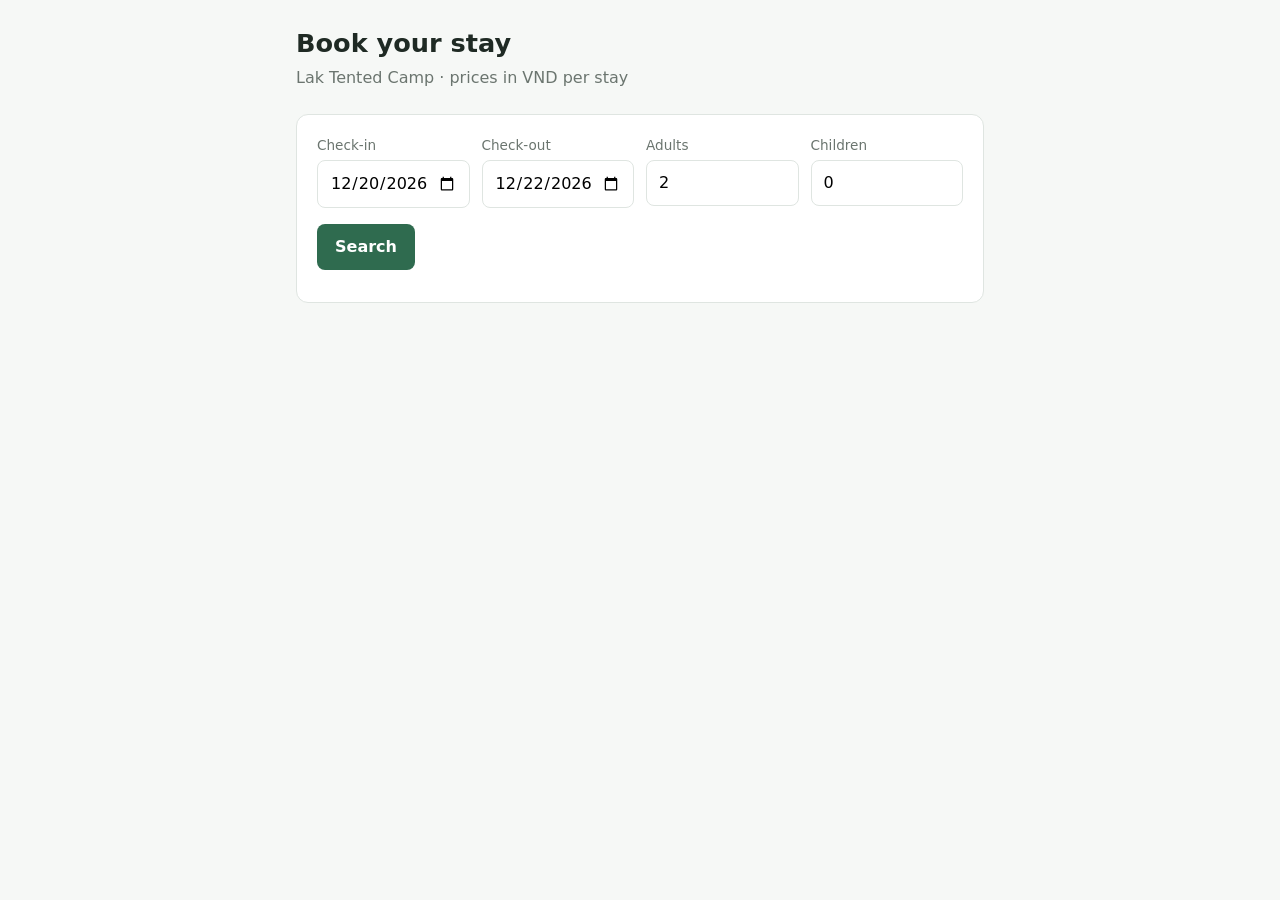
==== addons/lak_booking_engine/static/book.html @ 634240e0 "Booking engine phase 2: website holds paid by MB Bank transfer POST /api/book/hold turns an accepted" ====
<!doctype html>
<html lang="en">
<head>
<meta charset="utf-8">
<meta name="viewport" content="width=device-width, initial-scale=1">
<meta name="robots" content="noindex">
<title>Book Lak Tented Camp</title>
<style>
  :root { --ink:#1f2a24; --muted:#6b756f; --line:#dfe5e1; --bg:#f6f8f6; --card:#fff; --accent:#2f6b4f; --warn:#b4541a; }
  * { box-sizing: border-box; }
  body { margin:0; font:16px/1.5 system-ui, -apple-system, "Segoe UI", Roboto, sans-serif; color:var(--ink); background:var(--bg); }
  main { max-width:720px; margin:0 auto; padding:24px 16px 64px; }
  h1 { font-size:1.6rem; margin:0 0 4px; }
  .sub { color:var(--muted); margin:0 0 24px; }
  .card { background:var(--card); border:1px solid var(--line); border-radius:12px; padding:20px; margin-bottom:16px; }
  .grid { display:grid; grid-template-columns:repeat(auto-fit, minmax(140px, 1fr)); gap:12px; }
  label { display:block; font-size:.85rem; color:var(--muted); margin-bottom:4px; }
  input, textarea { width:100%; font:inherit; padding:10px 12px; border:1px solid var(--line); border-radius:8px; background:#fff; }
  button { font:inherit; font-weight:600; padding:11px 18px; border:0; border-radius:8px; background:var(--accent); color:#fff; cursor:pointer; }
  button.ghost { background:transparent; color:var(--accent); border:1px solid var(--accent); }
  button:disabled { opacity:.5; cursor:wait; }
  .offer { display:flex; justify-content:space-between; gap:16px; align-items:center; flex-wrap:wrap; }
  .offer h3 { margin:0; font-size:1.1rem; }
  .price { font-size:1.25rem; font-weight:700; white-space:nowrap; }
  .small { font-size:.85rem; color:var(--muted); }
  .left { color:var(--warn); font-weight:600; font-size:.85rem; }
  .err { color:#a12a2a; margin:12px 0 0; }
  table { width:100%; border-collapse:collapse; }
  td { padding:8px 0; border-bottom:1px solid var(--line); vertical-align:top; }
  td:first-child { color:var(--muted); width:42%; padding-right:12px; }
  .copy { font-weight:700; letter-spacing:.03em; }
  .qr { text-align:center; margin:16px 0 0; }
  .qr img { width:240px; max-width:100%; }
  .badge { display:inline-block; padding:2px 10px; border-radius:999px; background:#fdf1d8; color:#7a5200; font-size:.85rem; font-weight:600; }
  .badge.ok { background:#dcf1e4; color:#1e5a3a; }
  .hidden { display:none; }
</style>
</head>
<body>
<main>
  <h1>Book your stay</h1>
  <p class="sub">Lak Tented Camp · prices in VND per stay</p>

  <section class="card" id="search">
    <div class="grid">
      <div><label for="checkin">Check-in</label><input type="date" id="checkin"></div>
      <div><label for="checkout">Check-out</label><input type="date" id="checkout"></div>
      <div><label for="adults">Adults</label><input type="number" id="adults" min="1" max="20" value="2"></div>
      <div><label for="children">Children</label><input type="number" id="children" min="0" max="10" value="0"></div>
    </div>
    <p style="margin:16px 0 0"><button id="searchBtn">Search</button></p>
    <p class="err" id="searchErr"></p>
  </section>

  <section id="offers"></section>

  <section class="card hidden" id="guest">
    <h2 style="margin-top:0;font-size:1.2rem">Your details</h2>
    <p class="small" id="chosen"></p>
    <div class="grid">
      <div style="grid-column:1/-1"><label for="gname">Full name</label><input id="gname" autocomplete="name"></div>
      <div><label for="gemail">Email</label><input id="gemail" type="email" autocomplete="email"></div>
      <div><label for="gphone">Phone (optional)</label><input id="gphone" type="tel" autocomplete="tel"></div>
      <div style="grid-column:1/-1"><label for="gnote">Requests (optional)</label><textarea id="gnote" rows="2"></textarea></div>
    </div>
    <p class="small">Payment: bank transfer of the full amount. Your room is held while we wait for it.</p>
    <div id="turnstile"></div>
    <p style="margin:16px 0 0"><button id="bookBtn">Book and get payment details</button>
       <button class="ghost" id="backBtn">Back</button></p>
    <p class="err" id="bookErr"></p>
  </section>

  <section class="card hidden" id="done"></section>
</main>

<script>
const SITEKEY = '__TURNSTILE_SITEKEY__';
const $ = (id) => document.getElementById(id);
const vnd = (n) => new Intl.NumberFormat('vi-VN').format(Math.round(n)) + ' ₫';
const esc = (s) => String(s ?? '').replace(/[&<>"']/g, (c) => ({'&':'&amp;','<':'&lt;','>':'&gt;','"':'&quot;',"'":'&#39;'}[c]));
let chosen = null, turnstileToken = '';

(function initDates() {
  const d = new Date(); d.setDate(d.getDate() + 14);
  const iso = (x) => x.toISOString().slice(0, 10);
  $('checkin').value = iso(d); d.setDate(d.getDate() + 2); $('checkout').value = iso(d);
})();

if (SITEKEY) {
  window.onTurnstile = () => turnstile.render('#turnstile', { sitekey: SITEKEY, callback: (t) => { turnstileToken = t; } });
  const s = document.createElement('script');
  s.src = 'https://challenges.cloudflare.com/turnstile/v0/api.js?onload=onTurnstile'; s.async = true;
  document.head.appendChild(s);
}

$('searchBtn').onclick = async () => {
  $('searchErr').textContent = ''; $('offers').innerHTML = ''; $('guest').classList.add('hidden'); $('done').classList.add('hidden');
  const q = new URLSearchParams({ checkin: $('checkin').value, checkout: $('checkout').value, adults: $('adults').value, children: $('children').value });
  $('searchBtn').disabled = true;
  try {
    const r = await fetch('/api/book/search?' + q); const d = await r.json();
    if (!d.ok) { $('searchErr').textContent = d.message; return; }
    if (!d.offers.length) { $('offers').innerHTML = '<div class="card">No rooms are free for these dates. Please try other dates.</div>'; return; }
    $('offers').innerHTML = d.offers.map((o, i) => `
      <div class="card offer">
        <div>
          <h3>${o.rooms_needed > 1 ? o.rooms_needed + ' × ' : ''}${esc(o.name)}</h3>
          <div class="small">${esc(o.description)}</div>
          <div class="small">${d.nights} night(s) · up to ${o.capacity} guests per room</div>
          ${o.only_left ? `<div class="left">Only ${o.only_left} left</div>` : ''}
        </div>
        <div style="text-align:right">
          <div class="price">${vnd(o.total)}</div>
          <button data-i="${i}">Select</button>
        </div>
      </div>`).join('');
    $('offers').querySelectorAll('button').forEach((b) => b.onclick = () => {
      chosen = d.offers[+b.dataset.i];
      $('chosen').textContent = `${chosen.rooms_needed} × ${chosen.name}, ${d.checkin} → ${d.checkout}, ${vnd(chosen.total)}`;
      $('offers').innerHTML = ''; $('guest').classList.remove('hidden'); $('gname').focus();
    });
  } catch (e) { $('searchErr').textContent = 'Search failed, please try again.'; }
  finally { $('searchBtn').disabled = false; }
};

$('backBtn').onclick = () => { $('guest').classList.add('hidden'); $('searchBtn').click(); };

$('bookBtn').onclick = async () => {
  $('bookErr').textContent = ''; $('bookBtn').disabled = true;
  try {
    const r = await fetch('/api/book/hold', { method: 'POST', headers: { 'Content-Type': 'application/json' },
      body: JSON.stringify({ quote: chosen.quote, payment_method: 'bank', turnstile: turnstileToken,
        guest: { name: $('gname').value, email: $('gemail').value, phone: $('gphone').value, note: $('gnote').value } }) });
    const d = await r.json();
    if (!d.ok) { $('bookErr').textContent = d.message; return; }
    showHold(d); $('guest').classList.add('hidden');
  } catch (e) { $('bookErr').textContent = 'Booking failed, please try again.'; }
  finally { $('bookBtn').disabled = false; }
};

function showHold(h) {
  const b = h.bank, ok = h.state === 'confirmed';
  $('done').innerHTML = `
    <h2 style="margin-top:0;font-size:1.2rem">Booking ${esc(h.reference)}
      <span class="badge ${ok ? 'ok' : ''}">${ok ? 'Confirmed' : h.state === 'pending' ? 'Awaiting payment' : esc(h.state)}</span></h2>
    ${ok ? '<p>We have received your payment. See you soon!</p>' : `
    <p>Your room is held until <strong>${esc(h.expires_display)}</strong>. Please transfer the full amount:</p>
    <table>
      <tr><td>Amount</td><td class="copy">${vnd(h.amount)}</td></tr>
      <tr><td>Bank</td><td>${esc(b.bank_name)}</td></tr>
      <tr><td>Account number</td><td class="copy">${esc(b.account_number)}</td></tr>
      <tr><td>Account holder</td><td>${esc(b.account_holder)}</td></tr>
      ${b.swift ? `<tr><td>SWIFT</td><td>${esc(b.swift)}</td></tr>` : ''}
      <tr><td>Transfer note</td><td class="copy">${esc(b.transfer_note)}</td></tr>
    </table>
    ${h.qr_url ? `<div class="qr"><img src="${esc(h.qr_url)}" alt="VietQR code"><div class="small">Scan with any Vietnamese banking app</div></div>` : ''}
    <p class="small">We have emailed you these details. Your booking is confirmed once the money arrives.</p>
    <p><button class="ghost" id="refreshBtn">Check payment status</button></p>`}`;
  $('done').classList.remove('hidden');
  const rb = $('refreshBtn');
  if (rb) rb.onclick = async () => {
    const r = await fetch('/api/book/hold/status?' + new URLSearchParams({ ref: h.reference, token: h.token }));
    const d = await r.json(); if (d.ok) showHold(d);
  };
}
</script>
</body>
</html>
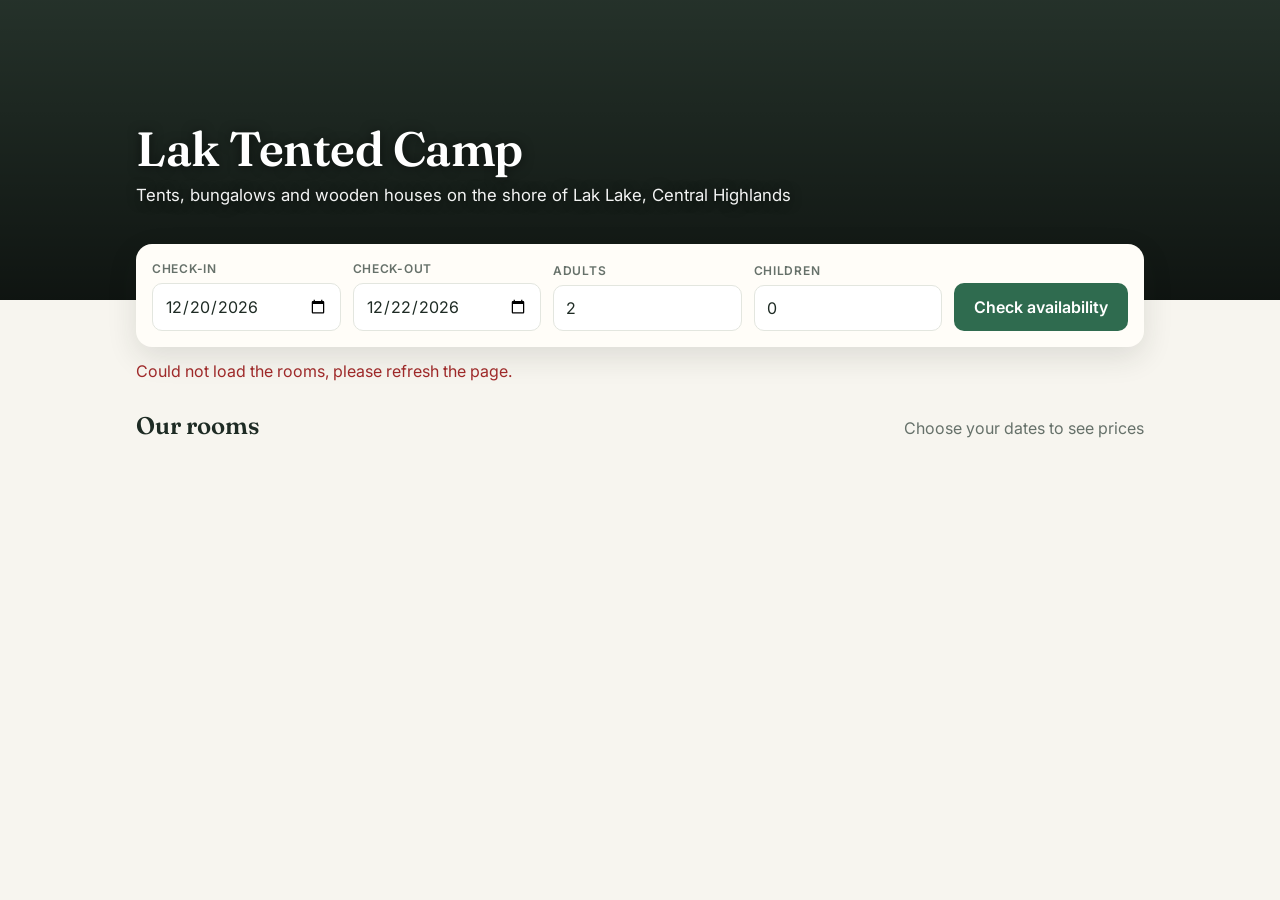
==== commit de01fcab: "Booking engine: room photos and descriptions on the booking page Room types get website content: sum" ====
--- a/addons/lak_booking_engine/static/book.html
+++ b/addons/lak_booking_engine/static/book.html
@@ -5,80 +5,163 @@
 <meta name="viewport" content="width=device-width, initial-scale=1">
 <meta name="robots" content="noindex">
 <title>Book Lak Tented Camp</title>
+<link rel="preconnect" href="https://fonts.googleapis.com">
+<link rel="preconnect" href="https://fonts.gstatic.com" crossorigin>
+<link href="https://fonts.googleapis.com/css2?family=Fraunces:opsz,wght@9..144,500;9..144,600&family=Inter:wght@400;500;600&display=swap" rel="stylesheet">
 <style>
-  :root { --ink:#1f2a24; --muted:#6b756f; --line:#dfe5e1; --bg:#f6f8f6; --card:#fff; --accent:#2f6b4f; --warn:#b4541a; }
-  * { box-sizing: border-box; }
-  body { margin:0; font:16px/1.5 system-ui, -apple-system, "Segoe UI", Roboto, sans-serif; color:var(--ink); background:var(--bg); }
-  main { max-width:720px; margin:0 auto; padding:24px 16px 64px; }
-  h1 { font-size:1.6rem; margin:0 0 4px; }
-  .sub { color:var(--muted); margin:0 0 24px; }
-  .card { background:var(--card); border:1px solid var(--line); border-radius:12px; padding:20px; margin-bottom:16px; }
-  .grid { display:grid; grid-template-columns:repeat(auto-fit, minmax(140px, 1fr)); gap:12px; }
-  label { display:block; font-size:.85rem; color:var(--muted); margin-bottom:4px; }
-  input, textarea { width:100%; font:inherit; padding:10px 12px; border:1px solid var(--line); border-radius:8px; background:#fff; }
-  button { font:inherit; font-weight:600; padding:11px 18px; border:0; border-radius:8px; background:var(--accent); color:#fff; cursor:pointer; }
-  button.ghost { background:transparent; color:var(--accent); border:1px solid var(--accent); }
-  button:disabled { opacity:.5; cursor:wait; }
-  .offer { display:flex; justify-content:space-between; gap:16px; align-items:center; flex-wrap:wrap; }
-  .offer h3 { margin:0; font-size:1.1rem; }
-  .price { font-size:1.25rem; font-weight:700; white-space:nowrap; }
-  .small { font-size:.85rem; color:var(--muted); }
+  :root {
+    --ink:#1e2b24; --muted:#66716a; --line:#e3e6df; --bg:#f7f5ef; --card:#fffdf8;
+    --accent:#2f6b4f; --accent-ink:#fff; --accent-soft:#e6f0e9; --warn:#a4501a; --chip:#f0ede4;
+    --serif:'Fraunces', Georgia, serif; --sans:'Inter', system-ui, -apple-system, 'Segoe UI', sans-serif;
+  }
+  * { box-sizing:border-box; }
+  body { margin:0; font:16px/1.55 var(--sans); color:var(--ink); background:var(--bg); }
+  img { display:block; max-width:100%; }
+  button { font:inherit; cursor:pointer; }
+
+  /* Hero */
+  .hero { position:relative; min-height:300px; display:flex; align-items:flex-end; color:#fff;
+          background:#2b3a31 center/cover no-repeat; }
+  .hero::after { content:''; position:absolute; inset:0; background:linear-gradient(180deg, rgba(0,0,0,.15) 0%, rgba(0,0,0,.65) 100%); }
+  .hero-inner { position:relative; z-index:1; width:100%; max-width:1040px; margin:0 auto; padding:56px 16px 92px; }
+  .hero h1 { font:600 clamp(2rem, 5vw, 3rem)/1.1 var(--serif); margin:0 0 6px; letter-spacing:-.01em; }
+  .hero p { margin:0; opacity:.95; font-size:1.05rem; }
+  .hero h1, .hero p { text-shadow:0 1px 12px rgba(0,0,0,.55); }
+
+  main { max-width:1040px; margin:0 auto; padding:0 16px 80px; }
+
+  /* Search bar */
+  .search { position:relative; z-index:2; margin-top:-56px; background:var(--card); border-radius:16px;
+            box-shadow:0 10px 30px rgba(30,43,36,.12); padding:16px; display:grid; gap:12px;
+            grid-template-columns:repeat(4, minmax(0,1fr)) auto; align-items:end; }
+  .search label { display:block; font-size:.75rem; font-weight:600; text-transform:uppercase; letter-spacing:.06em; color:var(--muted); margin-bottom:4px; }
+  .search > div { min-width:0; }
+  input, textarea { width:100%; min-width:0; font:inherit; color:inherit; padding:10px 12px; border:1px solid var(--line); border-radius:10px; background:#fff; }
+  input:focus, textarea:focus { outline:2px solid var(--accent); outline-offset:1px; border-color:transparent; }
+  .btn { font-weight:600; padding:12px 20px; border:0; border-radius:10px; background:var(--accent); color:var(--accent-ink); white-space:nowrap; }
+  .btn:disabled { opacity:.55; cursor:wait; }
+  .btn.ghost { background:transparent; color:var(--accent); border:1px solid var(--accent); }
+  .btn.link { background:none; color:var(--accent); padding:4px 0; align-self:flex-start; }
+  @media (max-width:760px) { .search { grid-template-columns:1fr 1fr; } .search .btn { grid-column:1/-1; } }
+
+  .status { margin:28px 0 12px; display:flex; justify-content:space-between; align-items:baseline; gap:12px; flex-wrap:wrap; }
+  .status h2 { font:600 1.5rem/1.2 var(--serif); margin:0; }
+  .status span { color:var(--muted); }
+  .err { color:#a12a2a; margin:12px 0 0; }
+
+  /* Room cards */
+  .room { display:grid; grid-template-columns:minmax(0, 1.15fr) minmax(0, 1fr); background:var(--card);
+          border:1px solid var(--line); border-radius:16px; overflow:hidden; margin-bottom:20px; }
+  @media (max-width:760px) { .room { grid-template-columns:1fr; } }
+  .gallery { position:relative; background:#ddd; min-height:260px; }
+  .slides { display:flex; height:100%; overflow-x:auto; scroll-snap-type:x mandatory; scrollbar-width:none; }
+  .slides::-webkit-scrollbar { display:none; }
+  .slides img { flex:0 0 100%; width:100%; height:100%; min-height:260px; max-height:420px; object-fit:cover; scroll-snap-align:start; cursor:zoom-in; }
+  .gallery .nav { position:absolute; top:50%; transform:translateY(-50%); width:38px; height:38px; border-radius:50%;
+                  border:0; background:rgba(255,255,255,.88); color:var(--ink); font-size:20px; line-height:1; box-shadow:0 2px 8px rgba(0,0,0,.2); }
+  .gallery .prev { left:10px; } .gallery .next { right:10px; }
+  .gallery .count { position:absolute; right:10px; bottom:10px; background:rgba(0,0,0,.55); color:#fff; font-size:.8rem; padding:2px 10px; border-radius:999px; }
+  .nophoto { display:flex; align-items:center; justify-content:center; height:100%; min-height:260px; color:var(--muted); background:var(--chip); }
+
+  .body { padding:22px 22px 20px; display:flex; flex-direction:column; gap:12px; }
+  .body h3 { font:600 1.45rem/1.2 var(--serif); margin:0; }
+  .summary { margin:0; color:var(--muted); }
+  .chips { display:flex; flex-wrap:wrap; gap:6px; }
+  .chip { background:var(--chip); border-radius:999px; padding:3px 10px; font-size:.82rem; }
+  .details { display:none; border-top:1px solid var(--line); padding-top:12px; font-size:.95rem; }
+  .details.open { display:block; }
+  .details p { margin:0 0 10px; }
+  .details ul { margin:6px 0 0; padding-left:18px; columns:2 220px; column-gap:24px; }
+  .details li { margin-bottom:4px; break-inside:avoid; }
+  .buy { margin-top:auto; display:flex; justify-content:space-between; align-items:flex-end; gap:12px; flex-wrap:wrap;
+         border-top:1px solid var(--line); padding-top:14px; }
+  .price { font:600 1.5rem/1.1 var(--serif); }
+  .per { font-size:.85rem; color:var(--muted); }
   .left { color:var(--warn); font-weight:600; font-size:.85rem; }
-  .err { color:#a12a2a; margin:12px 0 0; }
+  .unavailable { color:var(--muted); font-size:.9rem; }
+
+  /* Guest + confirmation panels */
+  .panel { background:var(--card); border:1px solid var(--line); border-radius:16px; padding:22px; margin:24px 0; }
+  .panel h2 { font:600 1.4rem/1.2 var(--serif); margin:0 0 6px; }
+  .picked { display:flex; gap:14px; align-items:center; background:var(--accent-soft); border-radius:12px; padding:10px; margin:10px 0 16px; }
+  .picked img { width:96px; height:72px; object-fit:cover; border-radius:8px; }
+  .grid { display:grid; grid-template-columns:repeat(auto-fit, minmax(220px, 1fr)); gap:12px; }
+  .grid label { display:block; font-size:.85rem; color:var(--muted); margin-bottom:4px; }
+  .small { font-size:.88rem; color:var(--muted); }
   table { width:100%; border-collapse:collapse; }
-  td { padding:8px 0; border-bottom:1px solid var(--line); vertical-align:top; }
-  td:first-child { color:var(--muted); width:42%; padding-right:12px; }
-  .copy { font-weight:700; letter-spacing:.03em; }
-  .qr { text-align:center; margin:16px 0 0; }
-  .qr img { width:240px; max-width:100%; }
-  .badge { display:inline-block; padding:2px 10px; border-radius:999px; background:#fdf1d8; color:#7a5200; font-size:.85rem; font-weight:600; }
+  td { padding:9px 0; border-bottom:1px solid var(--line); vertical-align:top; }
+  td:first-child { color:var(--muted); width:40%; padding-right:12px; }
+  .copy { font-weight:600; letter-spacing:.02em; }
+  .pay { display:grid; grid-template-columns:minmax(0,1fr) 260px; gap:24px; align-items:start; }
+  @media (max-width:760px) { .pay { grid-template-columns:1fr; } }
+  .qr { text-align:center; } .qr img { width:240px; margin:0 auto; }
+  .badge { display:inline-block; vertical-align:middle; margin-left:8px; padding:2px 10px; border-radius:999px; background:#fdf1d8; color:#7a5200; font:600 .8rem var(--sans); }
   .badge.ok { background:#dcf1e4; color:#1e5a3a; }
-  .hidden { display:none; }
+  .hidden { display:none !important; }
+
+  /* Lightbox */
+  .lightbox { position:fixed; inset:0; z-index:50; background:rgba(12,16,14,.94); display:flex; align-items:center; justify-content:center; }
+  .lightbox img { max-width:94vw; max-height:86vh; object-fit:contain; border-radius:4px; }
+  .lightbox button { position:absolute; border:0; background:rgba(255,255,255,.14); color:#fff; width:46px; height:46px; border-radius:50%; font-size:22px; }
+  .lightbox .close { top:16px; right:16px; } .lightbox .prev { left:16px; } .lightbox .next { right:16px; }
+  .lightbox .cap { position:absolute; bottom:16px; left:0; right:0; text-align:center; color:#ddd; font-size:.9rem; }
 </style>
 </head>
 <body>
+<header class="hero" id="hero">
+  <div class="hero-inner">
+    <h1>Lak Tented Camp</h1>
+    <p>Tents, bungalows and wooden houses on the shore of Lak Lake, Central Highlands</p>
+  </div>
+</header>
+
 <main>
-  <h1>Book your stay</h1>
-  <p class="sub">Lak Tented Camp · prices in VND per stay</p>
-
-  <section class="card" id="search">
-    <div class="grid">
-      <div><label for="checkin">Check-in</label><input type="date" id="checkin"></div>
-      <div><label for="checkout">Check-out</label><input type="date" id="checkout"></div>
-      <div><label for="adults">Adults</label><input type="number" id="adults" min="1" max="20" value="2"></div>
-      <div><label for="children">Children</label><input type="number" id="children" min="0" max="10" value="0"></div>
-    </div>
-    <p style="margin:16px 0 0"><button id="searchBtn">Search</button></p>
-    <p class="err" id="searchErr"></p>
+  <section class="search" aria-label="Search availability">
+    <div><label for="checkin">Check-in</label><input type="date" id="checkin"></div>
+    <div><label for="checkout">Check-out</label><input type="date" id="checkout"></div>
+    <div><label for="adults">Adults</label><input type="number" id="adults" min="1" max="20" value="2"></div>
+    <div><label for="children">Children</label><input type="number" id="children" min="0" max="10" value="0"></div>
+    <button class="btn" id="searchBtn">Check availability</button>
   </section>
-
-  <section id="offers"></section>
-
-  <section class="card hidden" id="guest">
-    <h2 style="margin-top:0;font-size:1.2rem">Your details</h2>
-    <p class="small" id="chosen"></p>
+  <p class="err" id="searchErr"></p>
+
+  <div class="status" id="status"><h2>Our rooms</h2><span>Choose your dates to see prices</span></div>
+  <section id="rooms"></section>
+
+  <section class="panel hidden" id="guest">
+    <h2>Your details</h2>
+    <div class="picked" id="picked"></div>
     <div class="grid">
       <div style="grid-column:1/-1"><label for="gname">Full name</label><input id="gname" autocomplete="name"></div>
       <div><label for="gemail">Email</label><input id="gemail" type="email" autocomplete="email"></div>
       <div><label for="gphone">Phone (optional)</label><input id="gphone" type="tel" autocomplete="tel"></div>
-      <div style="grid-column:1/-1"><label for="gnote">Requests (optional)</label><textarea id="gnote" rows="2"></textarea></div>
+      <div style="grid-column:1/-1"><label for="gnote">Special requests (optional)</label><textarea id="gnote" rows="2"></textarea></div>
     </div>
-    <p class="small">Payment: bank transfer of the full amount. Your room is held while we wait for it.</p>
+    <p class="small">Payment is by bank transfer of the full amount. We hold your room while the transfer arrives.</p>
     <div id="turnstile"></div>
-    <p style="margin:16px 0 0"><button id="bookBtn">Book and get payment details</button>
-       <button class="ghost" id="backBtn">Back</button></p>
+    <p style="display:flex;gap:10px;flex-wrap:wrap;margin:16px 0 0">
+      <button class="btn" id="bookBtn">Book and get payment details</button>
+      <button class="btn ghost" id="backBtn">Back to rooms</button></p>
     <p class="err" id="bookErr"></p>
   </section>
 
-  <section class="card hidden" id="done"></section>
+  <section class="panel hidden" id="done"></section>
 </main>
+
+<div class="lightbox hidden" id="lightbox" role="dialog" aria-modal="true" aria-label="Photo viewer">
+  <img id="lbImg" alt="">
+  <button class="close" id="lbClose" aria-label="Close">×</button>
+  <button class="prev" id="lbPrev" aria-label="Previous photo">‹</button>
+  <button class="next" id="lbNext" aria-label="Next photo">›</button>
+  <div class="cap" id="lbCap"></div>
+</div>
 
 <script>
 const SITEKEY = '__TURNSTILE_SITEKEY__';
 const $ = (id) => document.getElementById(id);
 const vnd = (n) => new Intl.NumberFormat('vi-VN').format(Math.round(n)) + ' ₫';
 const esc = (s) => String(s ?? '').replace(/[&<>"']/g, (c) => ({'&':'&amp;','<':'&lt;','>':'&gt;','"':'&quot;',"'":'&#39;'}[c]));
-let chosen = null, turnstileToken = '';
+let rooms = [], search = null, chosen = null, turnstileToken = '';
 
 (function initDates() {
   const d = new Date(); d.setDate(d.getDate() + 14);
@@ -93,43 +176,151 @@
   document.head.appendChild(s);
 }
 
+/* ---------- rendering ---------- */
+function galleryHtml(room, idx) {
+  if (!room.photos.length) return `<div class="gallery"><div class="nophoto">Photos coming soon</div></div>`;
+  const imgs = room.photos.map((p, i) => `<img src="${esc(p.medium)}" alt="${esc(room.name)} photo ${i + 1}" loading="${idx === 0 && i === 0 ? 'eager' : 'lazy'}" data-room="${idx}" data-photo="${i}">`).join('');
+  const nav = room.photos.length > 1 ? `<button class="nav prev" aria-label="Previous photo">‹</button><button class="nav next" aria-label="Next photo">›</button>` : '';
+  return `<div class="gallery"><div class="slides">${imgs}</div>${nav}<span class="count">1 / ${room.photos.length}</span></div>`;
+}
+
+function chips(room) {
+  const items = [room.beds, room.size, room.view, `Up to ${room.capacity} guest${room.capacity > 1 ? "s" : ""}`].filter(Boolean);
+  return `<div class="chips">${items.map((c) => `<span class="chip">${esc(c)}</span>`).join('')}</div>`;
+}
+
+function detailsHtml(room) {
+  const fac = room.facilities.length ? `<strong>Facilities</strong><ul>${room.facilities.map((f) => `<li>${esc(f)}</li>`).join('')}</ul>` : '';
+  // description_html comes from Odoo's sanitised HTML field
+  return `<div class="details">${room.description_html || ''}${fac}</div>`;
+}
+
+function render() {
+  const offerFor = (id) => search && search.offers.find((o) => o.room_type_id === id);
+  const list = rooms.slice().sort((a, b) => {
+    if (!search) return 0;
+    const oa = offerFor(a.room_type_id), ob = offerFor(b.room_type_id);
+    if (!!oa !== !!ob) return oa ? -1 : 1;
+    return oa ? oa.total - ob.total : 0;
+  });
+  $('rooms').innerHTML = list.map((room, idx) => {
+    const offer = offerFor(room.room_type_id);
+    let buy;
+    if (!search) {
+      buy = `<span class="per">Choose dates above to see the price</span>`;
+    } else if (offer) {
+      buy = `<div>
+          <div class="price">${vnd(offer.total)}</div>
+          <div class="per">${offer.rooms_needed > 1 ? offer.rooms_needed + ' rooms · ' : ''}${search.nights} night${search.nights > 1 ? 's' : ''} · ${search.adults + search.children} guest${search.adults + search.children > 1 ? 's' : ''}</div>
+          ${offer.only_left ? `<div class="left">Only ${offer.only_left} left</div>` : ''}
+        </div>
+        <button class="btn" data-book="${room.room_type_id}">Book</button>`;
+    } else {
+      buy = `<span class="unavailable">Not available for these dates or this party size</span>`;
+    }
+    return `<article class="room" data-idx="${rooms.indexOf(room)}">
+      ${galleryHtml(room, idx)}
+      <div class="body">
+        <h3>${esc(room.name)}</h3>
+        ${room.summary ? `<p class="summary">${esc(room.summary)}</p>` : ''}
+        ${chips(room)}
+        ${(room.description_html || room.facilities.length) ? `<button class="btn link" data-more>More about this room ↓</button>${detailsHtml(room)}` : ''}
+        <div class="buy">${buy}</div>
+      </div>
+    </article>`;
+  }).join('');
+  wireCards();
+}
+
+function wireCards() {
+  document.querySelectorAll('.room').forEach((card) => {
+    const room = rooms[+card.dataset.idx];
+    const slides = card.querySelector('.slides');
+    if (slides) {
+      const count = card.querySelector('.count');
+      const go = (dir) => slides.scrollBy({ left: dir * slides.clientWidth, behavior: 'smooth' });
+      card.querySelector('.prev')?.addEventListener('click', () => go(-1));
+      card.querySelector('.next')?.addEventListener('click', () => go(1));
+      slides.addEventListener('scroll', () => {
+        count.textContent = `${Math.round(slides.scrollLeft / slides.clientWidth) + 1} / ${room.photos.length}`;
+      }, { passive: true });
+      slides.querySelectorAll('img').forEach((img) => img.addEventListener('click', () => openLightbox(room, +img.dataset.photo)));
+    }
+    card.querySelector('[data-more]')?.addEventListener('click', (e) => {
+      const d = card.querySelector('.details'); d.classList.toggle('open');
+      e.target.textContent = d.classList.contains('open') ? 'Less ↑' : 'More about this room ↓';
+    });
+    card.querySelector('[data-book]')?.addEventListener('click', () => pick(room));
+  });
+}
+
+/* ---------- lightbox ---------- */
+let lb = { room: null, i: 0 };
+function openLightbox(room, i) { lb = { room, i }; showLb(); $('lightbox').classList.remove('hidden'); document.body.style.overflow = 'hidden'; }
+function showLb() {
+  const p = lb.room.photos[lb.i];
+  $('lbImg').src = p.url; $('lbImg').alt = `${lb.room.name} photo ${lb.i + 1}`;
+  $('lbCap').textContent = `${lb.room.name} · ${lb.i + 1} / ${lb.room.photos.length}${p.caption ? ' · ' + p.caption : ''}`;
+}
+function stepLb(d) { const n = lb.room.photos.length; lb.i = (lb.i + d + n) % n; showLb(); }
+function closeLb() { $('lightbox').classList.add('hidden'); document.body.style.overflow = ''; }
+$('lbClose').onclick = closeLb; $('lbPrev').onclick = () => stepLb(-1); $('lbNext').onclick = () => stepLb(1);
+$('lightbox').addEventListener('click', (e) => { if (e.target.id === 'lightbox') closeLb(); });
+document.addEventListener('keydown', (e) => {
+  if ($('lightbox').classList.contains('hidden')) return;
+  if (e.key === 'Escape') closeLb(); if (e.key === 'ArrowLeft') stepLb(-1); if (e.key === 'ArrowRight') stepLb(1);
+});
+
+/* ---------- flow ---------- */
+async function loadRooms() {
+  try {
+    const d = await (await fetch('/api/book/rooms')).json();
+    if (!d.ok) { $('searchErr').textContent = d.message; return; }
+    rooms = d.rooms;
+    const cover = rooms.find((r) => r.photos.length);
+    if (cover) $('hero').style.backgroundImage = `url("${cover.photos[0].url}")`;
+    render();
+  } catch (e) { $('searchErr').textContent = 'Could not load the rooms, please refresh the page.'; }
+}
+
 $('searchBtn').onclick = async () => {
-  $('searchErr').textContent = ''; $('offers').innerHTML = ''; $('guest').classList.add('hidden'); $('done').classList.add('hidden');
+  $('searchErr').textContent = ''; $('guest').classList.add('hidden'); $('done').classList.add('hidden');
+  $('rooms').classList.remove('hidden'); $('status').classList.remove('hidden');
   const q = new URLSearchParams({ checkin: $('checkin').value, checkout: $('checkout').value, adults: $('adults').value, children: $('children').value });
   $('searchBtn').disabled = true;
   try {
-    const r = await fetch('/api/book/search?' + q); const d = await r.json();
+    const d = await (await fetch('/api/book/search?' + q)).json();
     if (!d.ok) { $('searchErr').textContent = d.message; return; }
-    if (!d.offers.length) { $('offers').innerHTML = '<div class="card">No rooms are free for these dates. Please try other dates.</div>'; return; }
-    $('offers').innerHTML = d.offers.map((o, i) => `
-      <div class="card offer">
-        <div>
-          <h3>${o.rooms_needed > 1 ? o.rooms_needed + ' × ' : ''}${esc(o.name)}</h3>
-          <div class="small">${esc(o.description)}</div>
-          <div class="small">${d.nights} night(s) · up to ${o.capacity} guests per room</div>
-          ${o.only_left ? `<div class="left">Only ${o.only_left} left</div>` : ''}
-        </div>
-        <div style="text-align:right">
-          <div class="price">${vnd(o.total)}</div>
-          <button data-i="${i}">Select</button>
-        </div>
-      </div>`).join('');
-    $('offers').querySelectorAll('button').forEach((b) => b.onclick = () => {
-      chosen = d.offers[+b.dataset.i];
-      $('chosen').textContent = `${chosen.rooms_needed} × ${chosen.name}, ${d.checkin} → ${d.checkout}, ${vnd(chosen.total)}`;
-      $('offers').innerHTML = ''; $('guest').classList.remove('hidden'); $('gname').focus();
-    });
+    search = d;
+    const n = d.offers.length;
+    $('status').innerHTML = `<h2>${n ? n + ' room type' + (n > 1 ? 's' : '') + ' available' : 'Nothing available'}</h2>
+      <span>${fmtDate(d.checkin)} → ${fmtDate(d.checkout)} · ${d.nights} night${d.nights > 1 ? 's' : ''}</span>`;
+    render();
+    $('status').scrollIntoView({ behavior: 'smooth', block: 'start' });
   } catch (e) { $('searchErr').textContent = 'Search failed, please try again.'; }
   finally { $('searchBtn').disabled = false; }
 };
 
-$('backBtn').onclick = () => { $('guest').classList.add('hidden'); $('searchBtn').click(); };
+function fmtDate(iso) { return new Date(iso + 'T00:00:00').toLocaleDateString('en-GB', { day: 'numeric', month: 'short', year: 'numeric' }); }
+
+function pick(room) {
+  chosen = { room, offer: search.offers.find((o) => o.room_type_id === room.room_type_id) };
+  const o = chosen.offer, img = room.photos[0];
+  $('picked').innerHTML = `${img ? `<img src="${esc(img.thumb)}" alt="">` : ''}
+    <div><strong>${o.rooms_needed > 1 ? o.rooms_needed + ' × ' : ''}${esc(room.name)}</strong><br>
+    <span class="small">${fmtDate(search.checkin)} → ${fmtDate(search.checkout)} · ${search.adults} adult${search.adults > 1 ? 's' : ''}${search.children ? ', ' + search.children + ' child' + (search.children > 1 ? 'ren' : '') : ''}</span><br>
+    <strong>${vnd(o.total)}</strong></div>`;
+  $('rooms').classList.add('hidden'); $('status').classList.add('hidden');
+  $('guest').classList.remove('hidden'); $('guest').scrollIntoView({ behavior: 'smooth' }); $('gname').focus({ preventScroll: true });
+}
+
+$('backBtn').onclick = () => { $('guest').classList.add('hidden'); $('rooms').classList.remove('hidden'); $('status').classList.remove('hidden'); };
 
 $('bookBtn').onclick = async () => {
   $('bookErr').textContent = ''; $('bookBtn').disabled = true;
   try {
     const r = await fetch('/api/book/hold', { method: 'POST', headers: { 'Content-Type': 'application/json' },
-      body: JSON.stringify({ quote: chosen.quote, payment_method: 'bank', turnstile: turnstileToken,
+      body: JSON.stringify({ quote: chosen.offer.quote, payment_method: 'bank', turnstile: turnstileToken,
         guest: { name: $('gname').value, email: $('gemail').value, phone: $('gphone').value, note: $('gnote').value } }) });
     const d = await r.json();
     if (!d.ok) { $('bookErr').textContent = d.message; return; }
@@ -141,28 +332,37 @@
 function showHold(h) {
   const b = h.bank, ok = h.state === 'confirmed';
   $('done').innerHTML = `
-    <h2 style="margin-top:0;font-size:1.2rem">Booking ${esc(h.reference)}
-      <span class="badge ${ok ? 'ok' : ''}">${ok ? 'Confirmed' : h.state === 'pending' ? 'Awaiting payment' : esc(h.state)}</span></h2>
-    ${ok ? '<p>We have received your payment. See you soon!</p>' : `
+    <h2>Booking ${esc(h.reference)}<span class="badge ${ok ? 'ok' : ''}">${ok ? 'Confirmed' : h.state === 'pending' ? 'Awaiting payment' : esc(h.state)}</span></h2>
+    ${ok ? '<p>We have received your payment. We look forward to welcoming you!</p>' : `
     <p>Your room is held until <strong>${esc(h.expires_display)}</strong>. Please transfer the full amount:</p>
-    <table>
-      <tr><td>Amount</td><td class="copy">${vnd(h.amount)}</td></tr>
-      <tr><td>Bank</td><td>${esc(b.bank_name)}</td></tr>
-      <tr><td>Account number</td><td class="copy">${esc(b.account_number)}</td></tr>
-      <tr><td>Account holder</td><td>${esc(b.account_holder)}</td></tr>
-      ${b.swift ? `<tr><td>SWIFT</td><td>${esc(b.swift)}</td></tr>` : ''}
-      <tr><td>Transfer note</td><td class="copy">${esc(b.transfer_note)}</td></tr>
-    </table>
-    ${h.qr_url ? `<div class="qr"><img src="${esc(h.qr_url)}" alt="VietQR code"><div class="small">Scan with any Vietnamese banking app</div></div>` : ''}
+    <div class="pay">
+      <table>
+        <tr><td>Amount</td><td class="copy">${vnd(h.amount)}</td></tr>
+        <tr><td>Bank</td><td>${esc(b.bank_name)}</td></tr>
+        <tr><td>Account number</td><td class="copy">${esc(b.account_number)}</td></tr>
+        <tr><td>Account holder</td><td>${esc(b.account_holder)}</td></tr>
+        ${b.swift ? `<tr><td>SWIFT</td><td>${esc(b.swift)}</td></tr>` : ''}
+        <tr><td>Transfer note</td><td class="copy">${esc(b.transfer_note)}</td></tr>
+      </table>
+      ${h.qr_url ? `<div class="qr"><img src="${esc(h.qr_url)}" alt="VietQR payment code"><div class="small">Scan with any Vietnamese banking app: amount and note are filled in</div></div>` : ''}
+    </div>
     <p class="small">We have emailed you these details. Your booking is confirmed once the money arrives.</p>
-    <p><button class="ghost" id="refreshBtn">Check payment status</button></p>`}`;
-  $('done').classList.remove('hidden');
+    <p><button class="btn ghost" id="refreshBtn">Check payment status</button></p>`}`;
+  $('done').classList.remove('hidden'); $('done').scrollIntoView({ behavior: 'smooth' });
   const rb = $('refreshBtn');
   if (rb) rb.onclick = async () => {
-    const r = await fetch('/api/book/hold/status?' + new URLSearchParams({ ref: h.reference, token: h.token }));
-    const d = await r.json(); if (d.ok) showHold(d);
+    const d = await (await fetch('/api/book/hold/status?' + new URLSearchParams({ ref: h.reference, token: h.token }))).json();
+    if (d.ok) showHold(d);
   };
 }
+
+// A link from the website can carry the search: /book?checkin=…&checkout=…&adults=2&children=0
+(async function start() {
+  const qs = new URLSearchParams(location.search);
+  ['checkin', 'checkout', 'adults', 'children'].forEach((k) => { if (qs.get(k)) $(k).value = qs.get(k); });
+  await loadRooms();
+  if (qs.get('checkin') && qs.get('checkout') && rooms.length) $('searchBtn').click();
+})();
 </script>
 </body>
 </html>
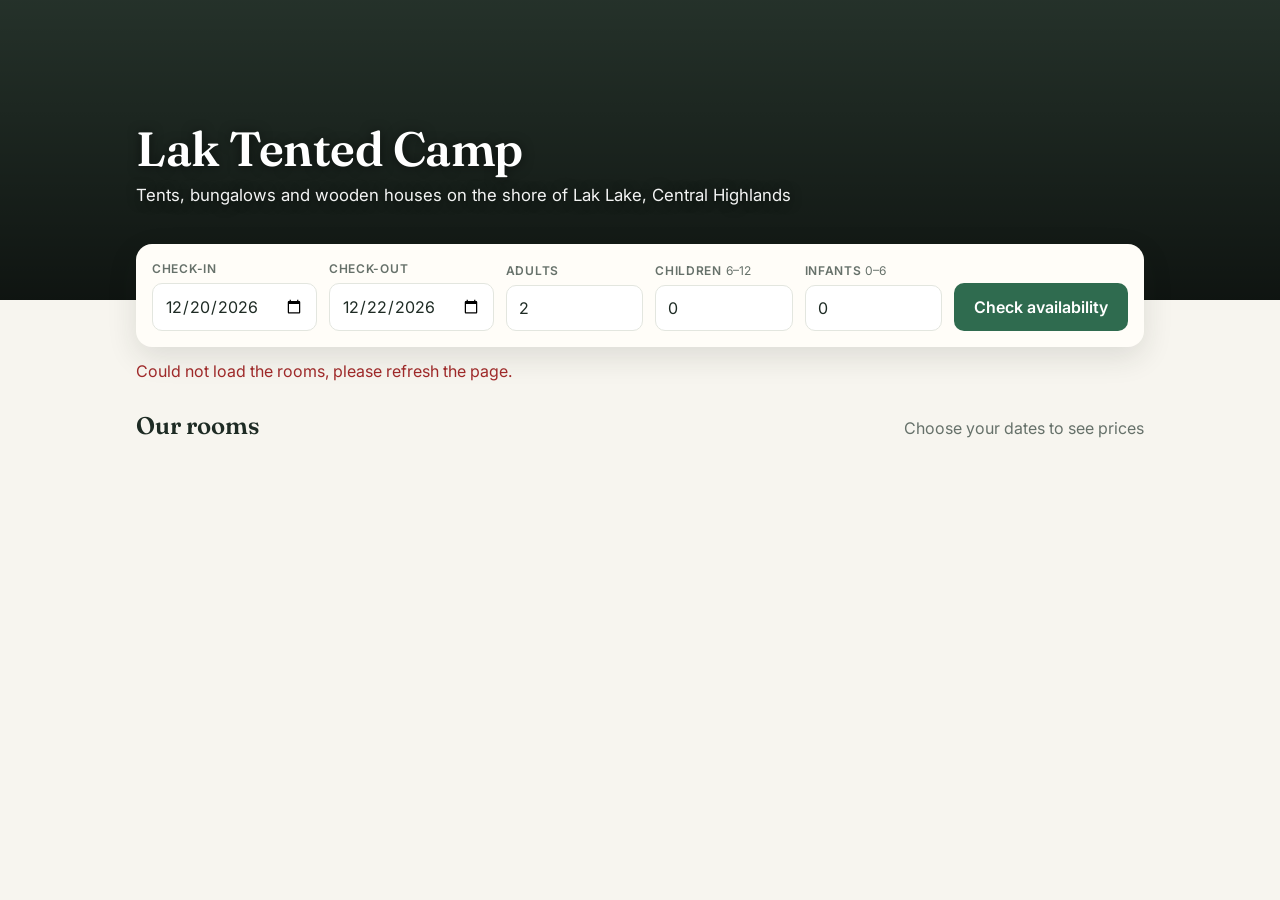
==== commit 530eff60: "Booking engine: infants (0-6) on the booking page Guests give adults, children (6-12) and infants (0" ====
--- a/addons/lak_booking_engine/static/book.html
+++ b/addons/lak_booking_engine/static/book.html
@@ -33,7 +33,7 @@
   /* Search bar */
   .search { position:relative; z-index:2; margin-top:-56px; background:var(--card); border-radius:16px;
             box-shadow:0 10px 30px rgba(30,43,36,.12); padding:16px; display:grid; gap:12px;
-            grid-template-columns:repeat(4, minmax(0,1fr)) auto; align-items:end; }
+            grid-template-columns:1.2fr 1.2fr repeat(3, minmax(0,1fr)) auto; align-items:end; }
   .search label { display:block; font-size:.75rem; font-weight:600; text-transform:uppercase; letter-spacing:.06em; color:var(--muted); margin-bottom:4px; }
   .search > div { min-width:0; }
   input, textarea { width:100%; min-width:0; font:inherit; color:inherit; padding:10px 12px; border:1px solid var(--line); border-radius:10px; background:#fff; }
@@ -42,7 +42,10 @@
   .btn:disabled { opacity:.55; cursor:wait; }
   .btn.ghost { background:transparent; color:var(--accent); border:1px solid var(--accent); }
   .btn.link { background:none; color:var(--accent); padding:4px 0; align-self:flex-start; }
-  @media (max-width:760px) { .search { grid-template-columns:1fr 1fr; } .search .btn { grid-column:1/-1; } }
+  @media (max-width:860px) { .search { grid-template-columns:1fr 1fr; } .search .btn { grid-column:1/-1; } }
+  @media (max-width:860px) { .search .party { grid-column:1/-1; display:grid; grid-template-columns:repeat(3, minmax(0,1fr)); gap:12px; } }
+  @media (min-width:861px) { .search .party { display:contents; } }
+  .search .hint { font-weight:400; text-transform:none; letter-spacing:0; }
 
   .status { margin:28px 0 12px; display:flex; justify-content:space-between; align-items:baseline; gap:12px; flex-wrap:wrap; }
   .status h2 { font:600 1.5rem/1.2 var(--serif); margin:0; }
@@ -119,8 +122,11 @@
   <section class="search" aria-label="Search availability">
     <div><label for="checkin">Check-in</label><input type="date" id="checkin"></div>
     <div><label for="checkout">Check-out</label><input type="date" id="checkout"></div>
-    <div><label for="adults">Adults</label><input type="number" id="adults" min="1" max="20" value="2"></div>
-    <div><label for="children">Children</label><input type="number" id="children" min="0" max="10" value="0"></div>
+    <div class="party">
+      <div><label for="adults">Adults</label><input type="number" id="adults" min="1" max="20" value="2"></div>
+      <div><label for="children">Children <span class="hint">6–12</span></label><input type="number" id="children" min="0" max="10" value="0"></div>
+      <div><label for="infants">Infants <span class="hint">0–6</span></label><input type="number" id="infants" min="0" max="6" value="0"></div>
+    </div>
     <button class="btn" id="searchBtn">Check availability</button>
   </section>
   <p class="err" id="searchErr"></p>
@@ -211,7 +217,7 @@
     } else if (offer) {
       buy = `<div>
           <div class="price">${vnd(offer.total)}</div>
-          <div class="per">${offer.rooms_needed > 1 ? offer.rooms_needed + ' rooms · ' : ''}${search.nights} night${search.nights > 1 ? 's' : ''} · ${search.adults + search.children} guest${search.adults + search.children > 1 ? 's' : ''}</div>
+          <div class="per">${offer.rooms_needed > 1 ? offer.rooms_needed + ' rooms · ' : ''}${search.nights} night${search.nights > 1 ? 's' : ''} · ${party(search)}</div>
           ${offer.only_left ? `<div class="left">Only ${offer.only_left} left</div>` : ''}
         </div>
         <button class="btn" data-book="${room.room_type_id}">Book</button>`;
@@ -286,7 +292,7 @@
 $('searchBtn').onclick = async () => {
   $('searchErr').textContent = ''; $('guest').classList.add('hidden'); $('done').classList.add('hidden');
   $('rooms').classList.remove('hidden'); $('status').classList.remove('hidden');
-  const q = new URLSearchParams({ checkin: $('checkin').value, checkout: $('checkout').value, adults: $('adults').value, children: $('children').value });
+  const q = new URLSearchParams({ checkin: $('checkin').value, checkout: $('checkout').value, adults: $('adults').value, children: $('children').value, infants: $('infants').value });
   $('searchBtn').disabled = true;
   try {
     const d = await (await fetch('/api/book/search?' + q)).json();
@@ -301,6 +307,12 @@
   finally { $('searchBtn').disabled = false; }
 };
 
+function party(s) {
+  const p = (n, one, many) => n + ' ' + (n === 1 ? one : many);
+  return [p(s.adults, 'adult', 'adults'), s.children ? p(s.children, 'child', 'children') : '',
+          s.infants ? p(s.infants, 'infant', 'infants') : ''].filter(Boolean).join(', ');
+}
+
 function fmtDate(iso) { return new Date(iso + 'T00:00:00').toLocaleDateString('en-GB', { day: 'numeric', month: 'short', year: 'numeric' }); }
 
 function pick(room) {
@@ -308,7 +320,7 @@
   const o = chosen.offer, img = room.photos[0];
   $('picked').innerHTML = `${img ? `<img src="${esc(img.thumb)}" alt="">` : ''}
     <div><strong>${o.rooms_needed > 1 ? o.rooms_needed + ' × ' : ''}${esc(room.name)}</strong><br>
-    <span class="small">${fmtDate(search.checkin)} → ${fmtDate(search.checkout)} · ${search.adults} adult${search.adults > 1 ? 's' : ''}${search.children ? ', ' + search.children + ' child' + (search.children > 1 ? 'ren' : '') : ''}</span><br>
+    <span class="small">${fmtDate(search.checkin)} → ${fmtDate(search.checkout)} · ${party(search)}</span><br>
     <strong>${vnd(o.total)}</strong></div>`;
   $('rooms').classList.add('hidden'); $('status').classList.add('hidden');
   $('guest').classList.remove('hidden'); $('guest').scrollIntoView({ behavior: 'smooth' }); $('gname').focus({ preventScroll: true });
@@ -356,10 +368,10 @@
   };
 }
 
-// A link from the website can carry the search: /book?checkin=…&checkout=…&adults=2&children=0
+// A link from the website can carry the search: /book?checkin=…&checkout=…&adults=2&children=0&infants=0
 (async function start() {
   const qs = new URLSearchParams(location.search);
-  ['checkin', 'checkout', 'adults', 'children'].forEach((k) => { if (qs.get(k)) $(k).value = qs.get(k); });
+  ['checkin', 'checkout', 'adults', 'children', 'infants'].forEach((k) => { if (qs.get(k)) $(k).value = qs.get(k); });
   await loadRooms();
   if (qs.get('checkin') && qs.get('checkout') && rooms.length) $('searchBtn').click();
 })();
